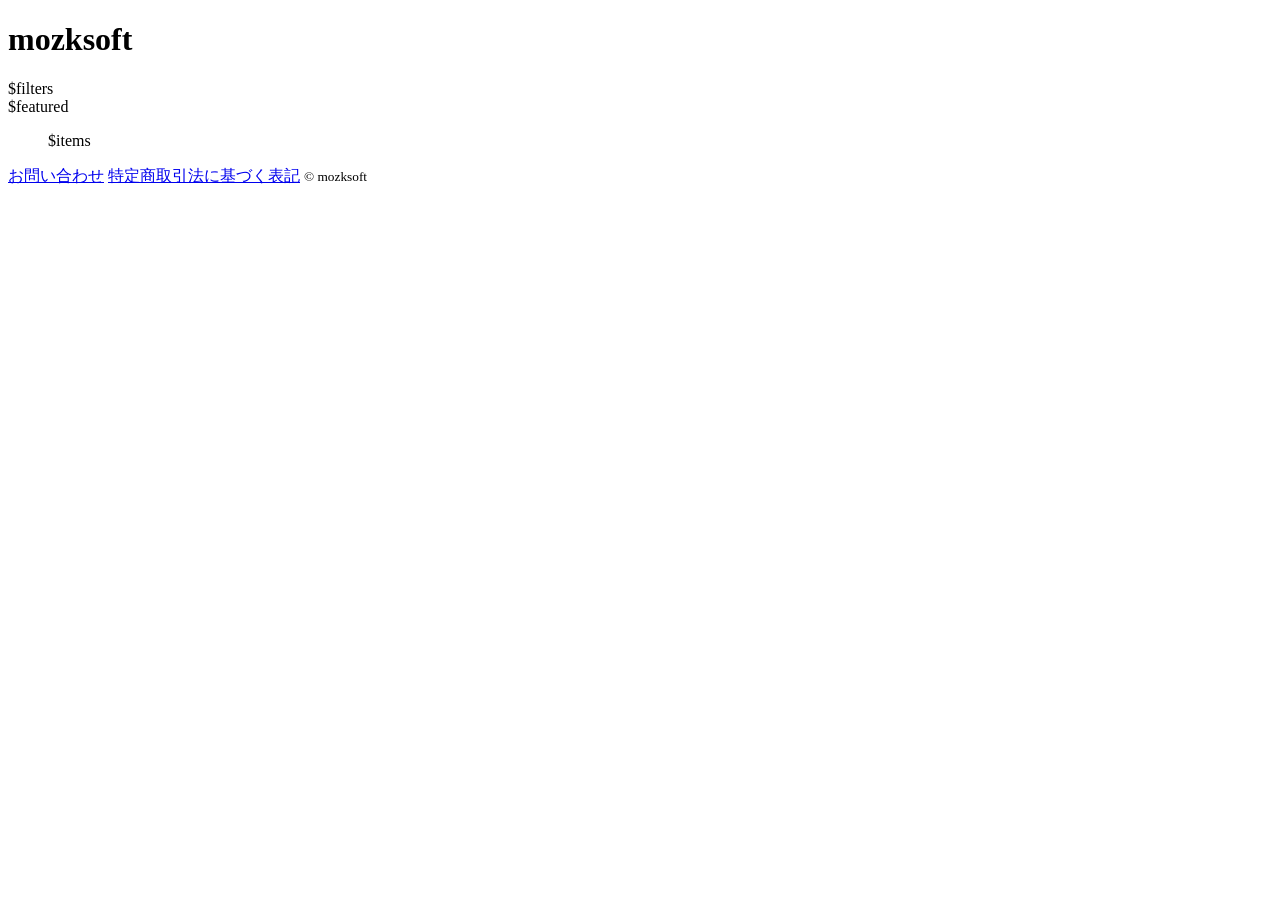
==== templates/index.html @ d3cd6420 "サイトを作り直す: 主力を大きく、残りを一覧に。特商法のページを足す - data/catalog.json に掲載する 13 本と分類(ゲーム / ツール / ネタ)を持つ - scripts/bu" ====
<!doctype html>
<!-- scripts/build.py が生成する。直すのは templates/index.html と data/catalog.json -->
<html lang="ja">
<head>
<meta charset="utf-8">
<meta name="viewport" content="width=device-width, initial-scale=1">
<title>mozksoft</title>
<link rel="stylesheet" href="assets/site.css">
</head>
<body>
<main>
  <h1>mozksoft</h1>
  <nav>
$filters
  </nav>
$featured
  <ul>
$items
  </ul>
  <footer>
    <a href="https://docs.google.com/forms/d/e/1FAIpQLSfV_eOPGrD3dArMnnE3P2faVMuXxs2x-8xZtliHJrInnO8jHA/viewform">お問い合わせ</a>
    <a href="tokushoho/">特定商取引法に基づく表記</a>
    <small>© mozksoft</small>
  </footer>
</main>
<script>
  // 押したボタンの分類だけ残す。もう一度押すと全部に戻る
  const buttons = document.querySelectorAll("nav button");
  const cards = document.querySelectorAll("[data-category]");
  buttons.forEach(b => b.addEventListener("click", () => {
    const on = b.getAttribute("aria-pressed") !== "true";
    buttons.forEach(x => x.setAttribute("aria-pressed", String(x === b && on)));
    cards.forEach(c => { c.hidden = on && c.dataset.category !== b.dataset.filter; });
  }));
</script>
</body>
</html>
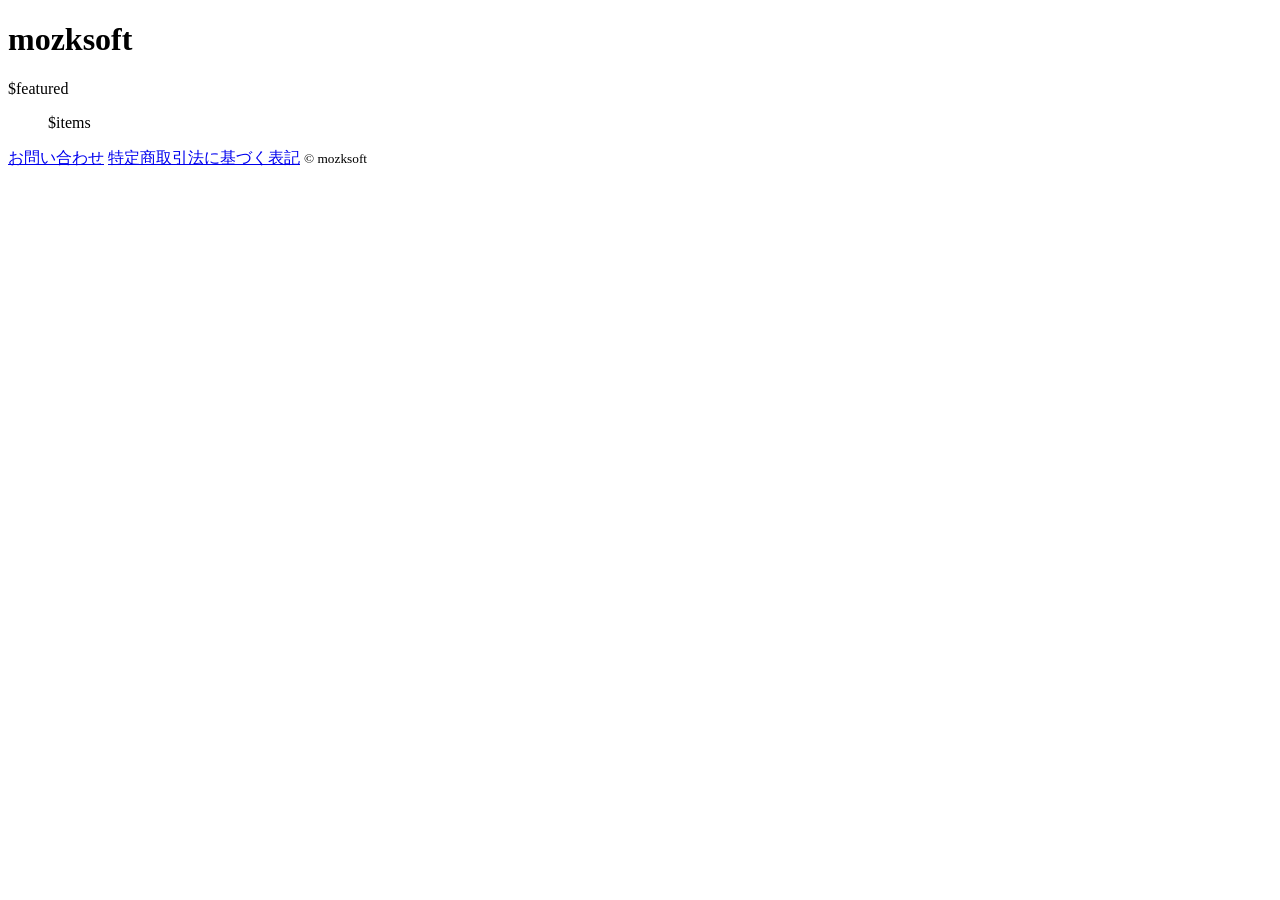
==== commit 9e2d96a0: "一覧ファーストにする: 絞り込みをやめ、スマホの最初の画面に他のアプリも入れる - 絞り込み(ゲーム / ツール / ネタ)をやめる。並び順はそのまま(ネタが最後) - 名前に副題が無い 4 本に、A" ====
--- a/templates/index.html
+++ b/templates/index.html
@@ -10,9 +10,6 @@
 <body>
 <main>
   <h1>mozksoft</h1>
-  <nav>
-$filters
-  </nav>
 $featured
   <ul>
 $items
@@ -23,15 +20,5 @@
     <small>© mozksoft</small>
   </footer>
 </main>
-<script>
-  // 押したボタンの分類だけ残す。もう一度押すと全部に戻る
-  const buttons = document.querySelectorAll("nav button");
-  const cards = document.querySelectorAll("[data-category]");
-  buttons.forEach(b => b.addEventListener("click", () => {
-    const on = b.getAttribute("aria-pressed") !== "true";
-    buttons.forEach(x => x.setAttribute("aria-pressed", String(x === b && on)));
-    cards.forEach(c => { c.hidden = on && c.dataset.category !== b.dataset.filter; });
-  }));
-</script>
 </body>
 </html>
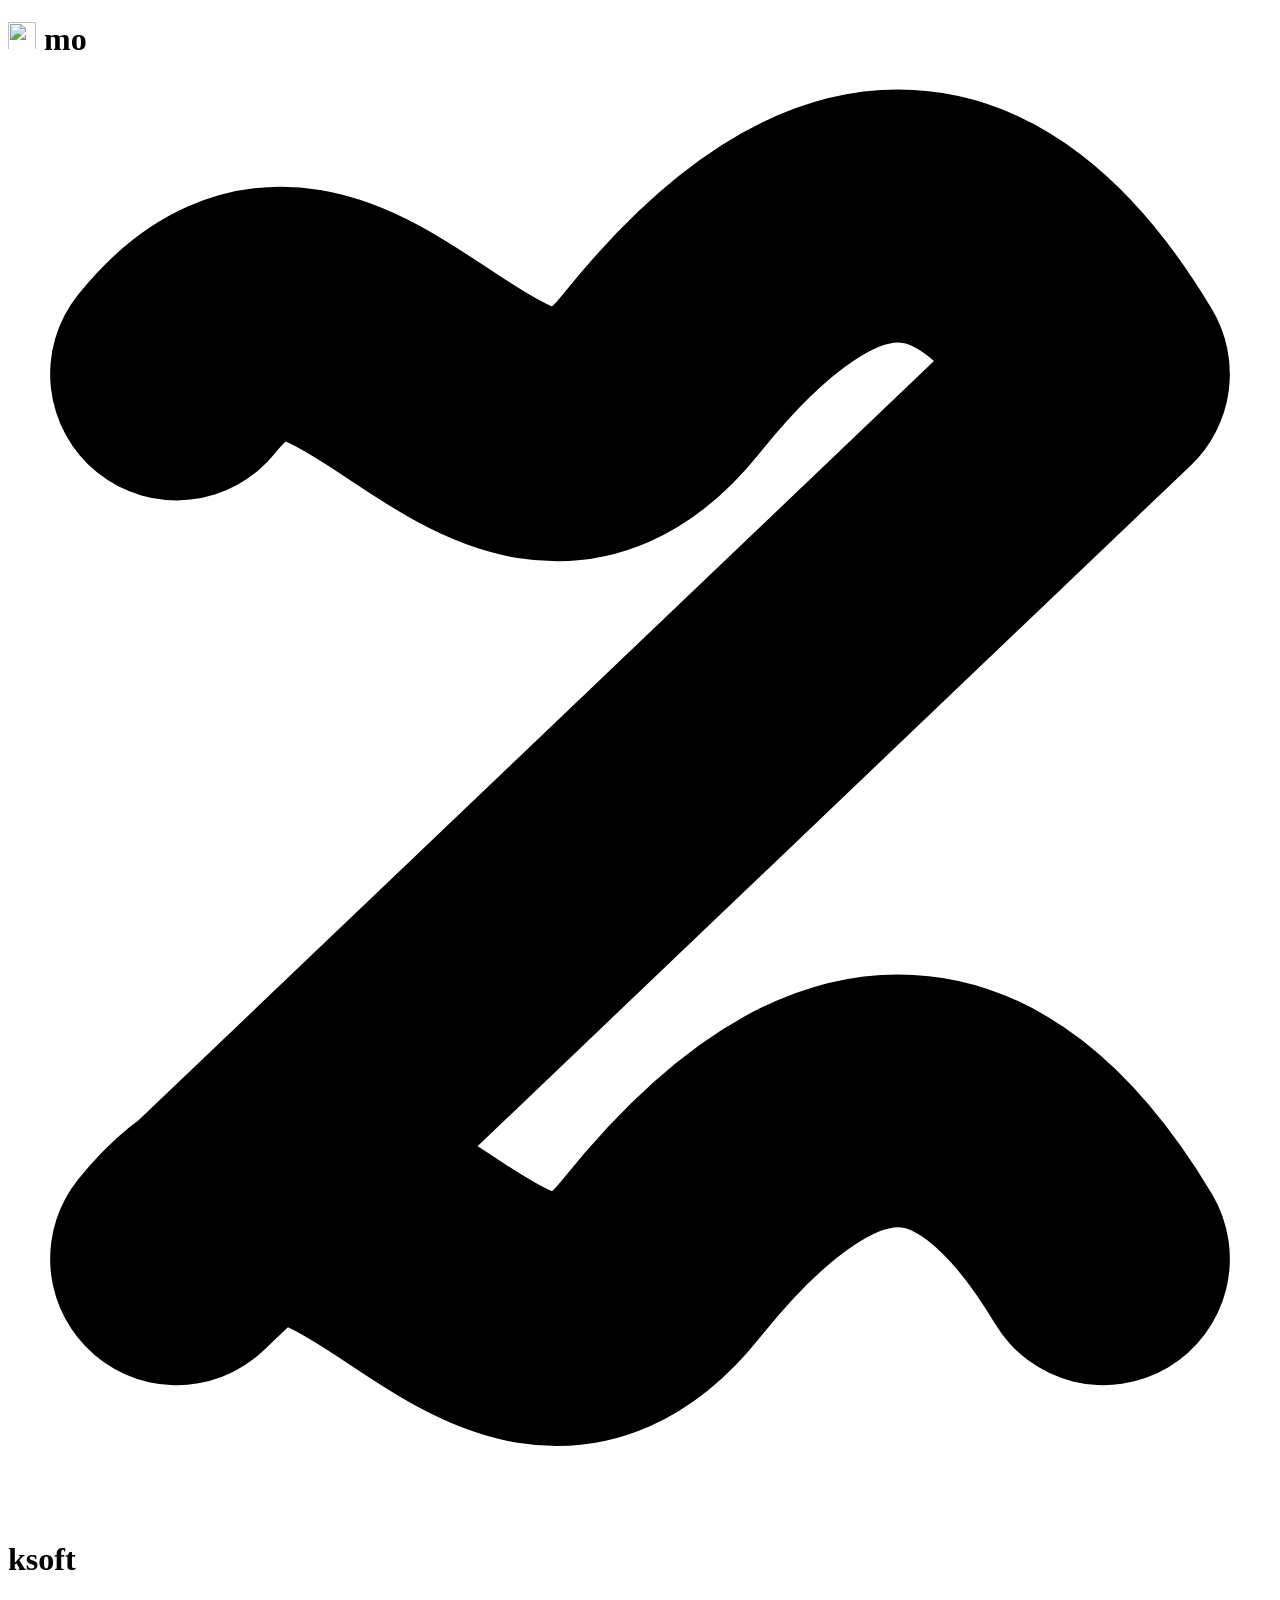
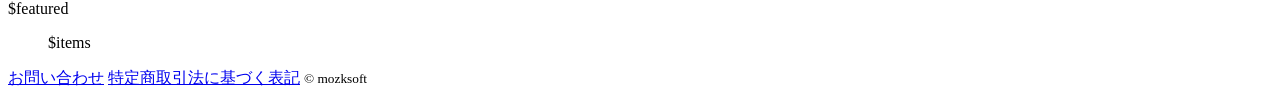
==== commit 167b9331: "ロゴの印を入れる: もずくの m と、z が揺れる mozksoft - 印は m の 3 本の脚を海藻の糸にしたもの(屋号の由来がもずくなので) - 見出しは印 + mozksoft。z を海藻の揺" ====
--- a/templates/index.html
+++ b/templates/index.html
@@ -5,11 +5,22 @@
 <meta charset="utf-8">
 <meta name="viewport" content="width=device-width, initial-scale=1">
 <title>mozksoft</title>
+<link rel="icon" href="favicon.svg" type="image/svg+xml">
+<link rel="icon" href="favicon.ico" sizes="32x32">
+<link rel="apple-touch-icon" href="apple-touch-icon.png">
+<meta property="og:title" content="mozksoft">
+<meta property="og:type" content="website">
+<meta property="og:url" content="https://mozkzki.github.io/">
+<meta property="og:image" content="https://mozkzki.github.io/assets/og.png">
+<meta name="twitter:card" content="summary_large_image">
 <link rel="stylesheet" href="assets/site.css">
 </head>
 <body>
 <main>
-  <h1>mozksoft</h1>
+  <h1 class="brand" aria-label="mozksoft">
+    <img class="mark" src="favicon.svg" alt="" width="28" height="28">
+    <span aria-hidden="true">mo<svg class="z" viewBox="0 0 60 70"><path d="M8 15C16 5 23 25 31 15S46 5 52 15L8 57C16 47 23 67 31 57S46 47 52 57" fill="none" stroke="currentColor" stroke-width="12" stroke-linecap="round" stroke-linejoin="round"/></svg>ksoft</span>
+  </h1>
 $featured
   <ul>
 $items
